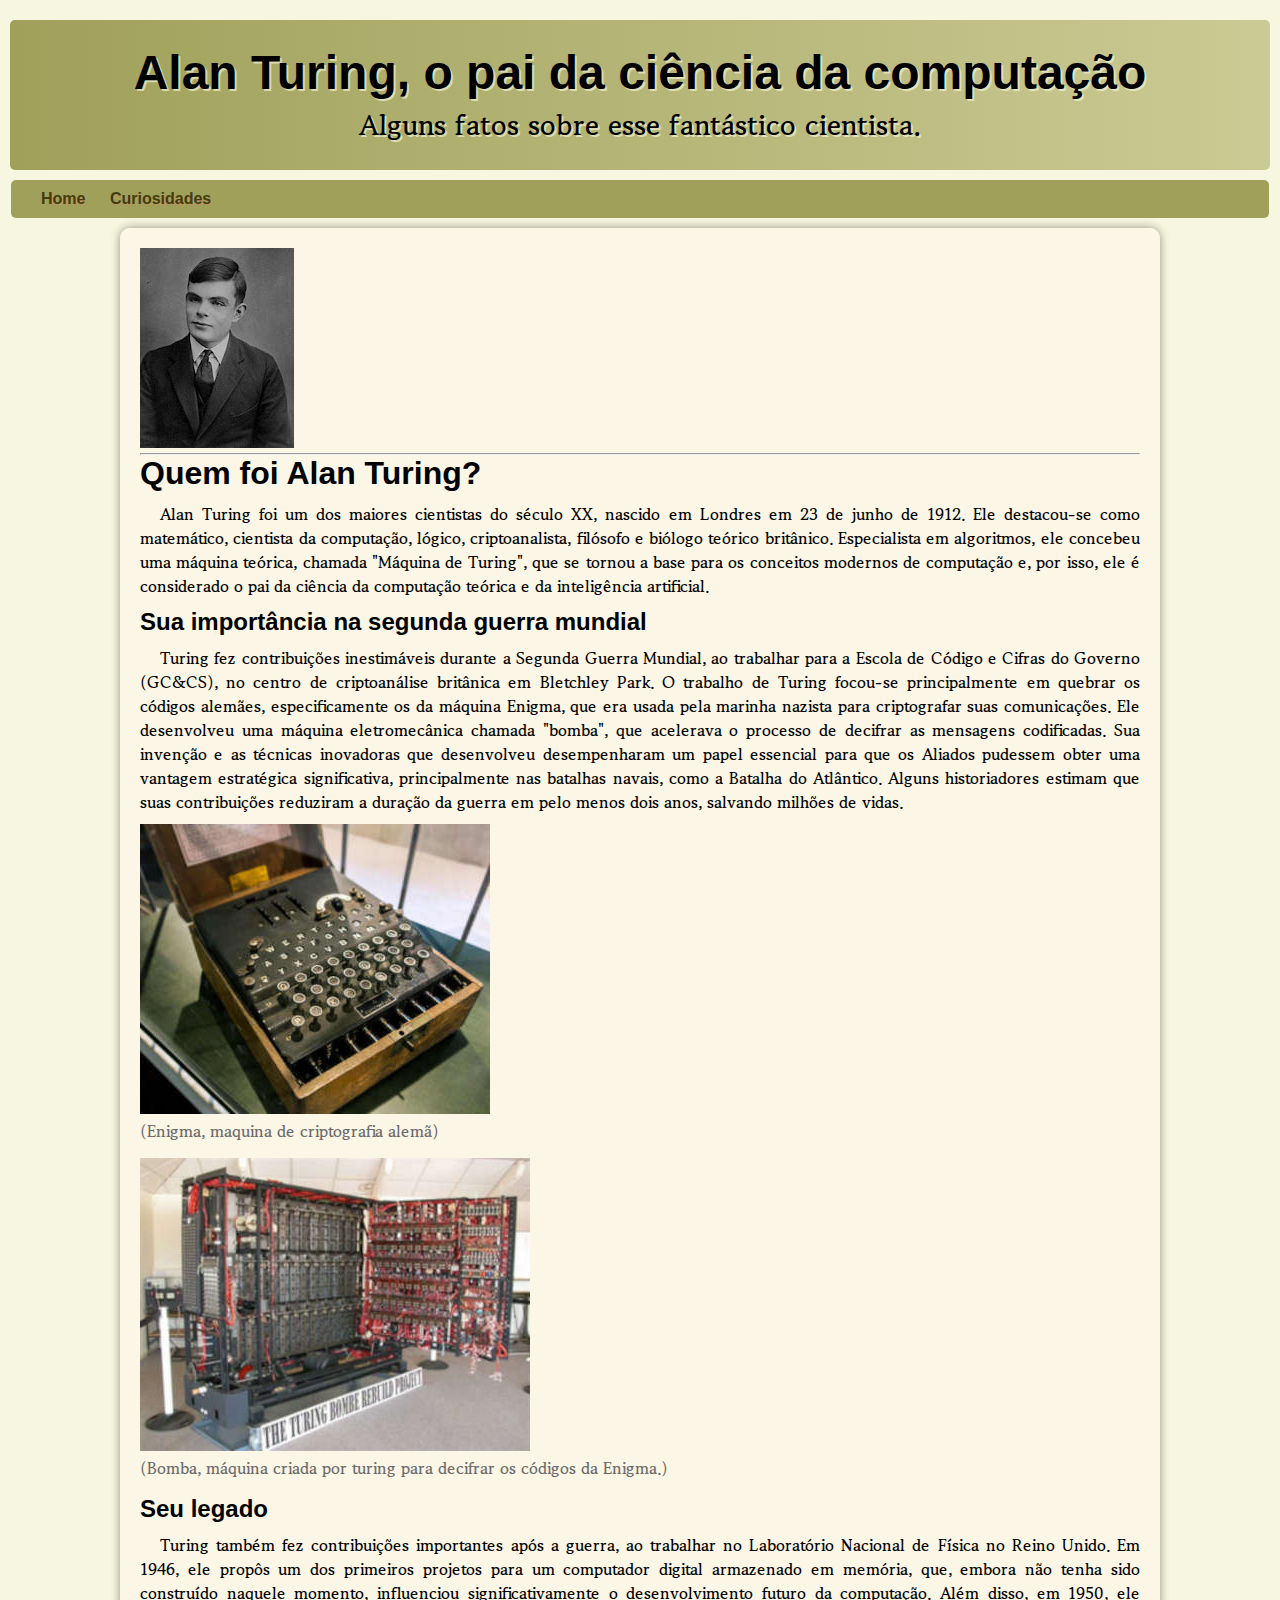
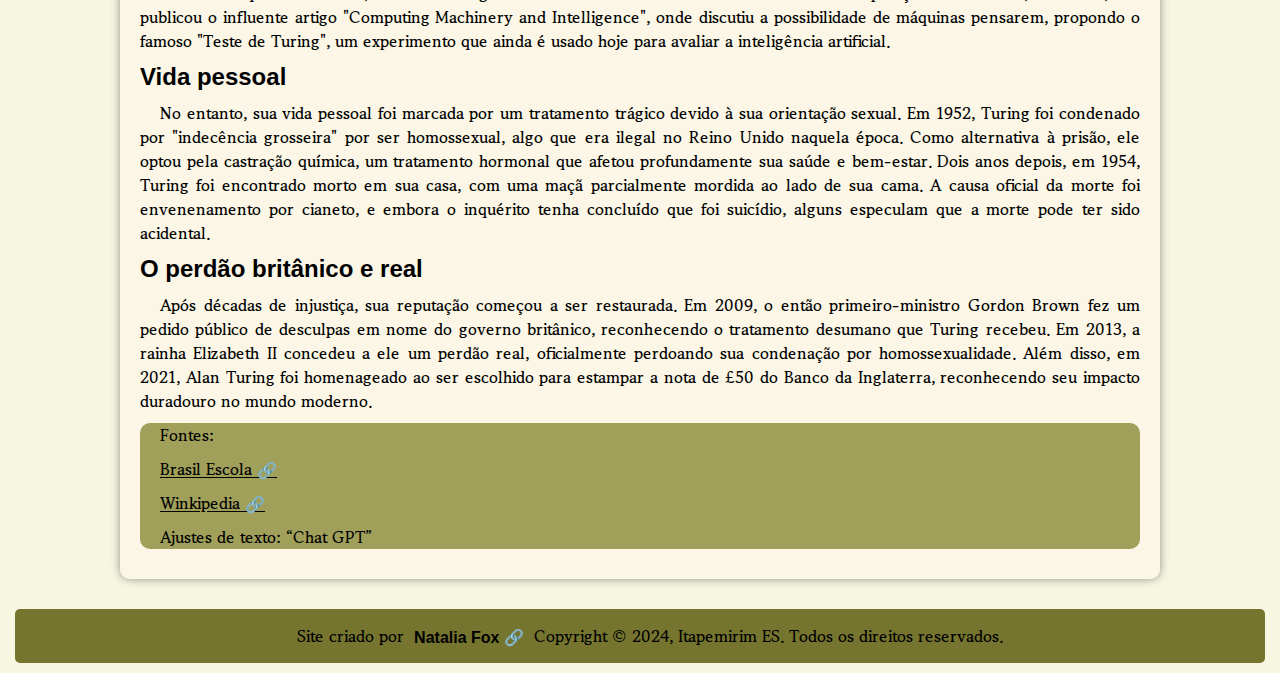
==== index.html @ 59df5462 "Initial commit" ====
<!DOCTYPE html>
<html lang="pt-br">
<head>
    <meta charset="UTF-8">
    <meta name="viewport" content="width=device-width, initial-scale=1.0">
    <title>Alan turing biografia resumida</title>
    <link rel="stylesheet" href="stylep01.css">
</head>
<body>
    <header>
        <h1>Alan Turing, o pai da ciência da computação</h1>
        <p>Alguns fatos sobre esse fantástico cientista.</p>
    </header>

    <nav>
        <a href="index.html">Home</a>
        <a href="pagina02.html">Curiosidades</a>
        
 </nav>
  
    <article>
       
    <main>
        
                <img src="Imagens/Alan Turing.jpg" alt="foto alan turing"> <hr>
                <h1>Quem foi Alan Turing?</h1>

                <p>Alan Turing foi um dos maiores cientistas do século XX, nascido em Londres em 23 de junho de 1912. Ele destacou-se como matemático, cientista da computação, lógico, criptoanalista, filósofo e biólogo teórico britânico. Especialista em algoritmos, ele concebeu uma máquina teórica, chamada "Máquina de Turing", que se tornou a base para os conceitos modernos de computação e, por isso, ele é considerado o pai da ciência da computação teórica e da inteligência artificial.</p>
                <h2>Sua importância na segunda guerra mundial</h2>
                <p>Turing fez contribuições inestimáveis durante a Segunda Guerra Mundial, ao trabalhar para a Escola de Código e Cifras do Governo (GC&CS), no centro de criptoanálise britânica em Bletchley Park. O trabalho de Turing focou-se principalmente em quebrar os códigos alemães, especificamente os da máquina Enigma, que era usada pela marinha nazista para criptografar suas comunicações. Ele desenvolveu uma máquina eletromecânica chamada "bomba", que acelerava o processo de decifrar as mensagens codificadas. Sua invenção e as técnicas inovadoras que desenvolveu desempenharam um papel essencial para que os Aliados pudessem obter uma vantagem estratégica significativa, principalmente nas batalhas navais, como a Batalha do Atlântico. Alguns historiadores estimam que suas contribuições reduziram a duração da guerra em pelo menos dois anos, salvando milhões de vidas.</p>
                
                    
                        
                            
                               
                                <picture>
                                    <source media="(max-width: 600px )" srcset="C:\Users\Admin\Desktop\Projeto\Projeto-1\Imagens\enigma-mobile.png.png">
                                    <img src="Imagens/enigma-pq.jpg" alt="enigma">
                                    
                                <p>(Enigma, maquina de criptografia alemã)</p>
                                    
                                </picture>

                                


                            <picture>
                                <source media="(max-width: 600px)" srcset="Imagens\bomba-mobile.jpg">
                                <img src="Imagens/turing-bombe-pq.jpg" alt="bomba">
                                <p>(Bomba, máquina criada por turing para decifrar os códigos da Enigma.)</p>
                            </picture>
                        
                         
                            
                    </picture>
                                            
                <h2>Seu legado</h2>
                <p>Turing também fez contribuições importantes após a guerra, ao trabalhar no Laboratório Nacional de Física no Reino Unido. Em 1946, ele propôs um dos primeiros projetos para um computador digital armazenado em memória, que, embora não tenha sido construído naquele momento, influenciou significativamente o desenvolvimento futuro da computação. Além disso, em 1950, ele publicou o influente artigo "Computing Machinery and Intelligence", onde discutiu a possibilidade de máquinas pensarem, propondo o famoso "Teste de Turing", um experimento que ainda é usado hoje para avaliar a inteligência artificial.</p>
                <h2>Vida pessoal</h2>
                <p>No entanto, sua vida pessoal foi marcada por um tratamento trágico devido à sua orientação sexual. Em 1952, Turing foi condenado por "indecência grosseira" por ser homossexual, algo que era ilegal no Reino Unido naquela época. Como alternativa à prisão, ele optou pela castração química, um tratamento hormonal que afetou profundamente sua saúde e bem-estar. Dois anos depois, em 1954, Turing foi encontrado morto em sua casa, com uma maçã parcialmente mordida ao lado de sua cama. A causa oficial da morte foi envenenamento por cianeto, e embora o inquérito tenha concluído que foi suicídio, alguns especulam que a morte pode ter sido acidental.</p>
                <h2>O perdão britânico e real</h2>
                <p>Após décadas de injustiça, sua reputação começou a ser restaurada. Em 2009, o então primeiro-ministro Gordon Brown fez um pedido público de desculpas em nome do governo britânico, reconhecendo o tratamento desumano que Turing recebeu. Em 2013, a rainha Elizabeth II concedeu a ele um perdão real, oficialmente perdoando sua condenação por homossexualidade. Além disso, em 2021, Alan Turing foi homenageado ao ser escolhido para estampar a nota de £50 do Banco da Inglaterra, reconhecendo seu impacto duradouro no mundo moderno.</p>

                <aside>
                  <p>Fontes:</p>  
                

                    <p><a href="https://brasilescola.uol.com.br/biografia/alan-mathison.htm" target="_blank" class="especial">Brasil Escola</a></p>
                    <p><a href="https://pt.wikipedia.org/wiki/Alan_Turing" target="_blank" class="especial">Winkipedia</a></p>
                    <p>Ajustes de texto: <q>Chat GPT</q></p>
                </aside>
        
    </main>

    </article>


    <footer> <p>Site criado por <a href="https://www.linkedin.com/in/natalia-souza-336a12325/" target="_blank" class="especial">Natalia Fox</a> Copyright &copy; 2024, Itapemirim ES. Todos os direitos reservados. </p></footer>
    
</body>
</html>
---- stylep01.css ----
@charset "UTF-8";

@import url('https://fonts.googleapis.com/css2?family=Gowun+Batang:wght@400;700&display=swap');

* {
    margin: 0px;
    padding: 0px;
}


.especial::after {
    content:'\00a0\1F517' ;
  
}


:root {
    --cor0:#f5f5dcda;
    --cor1:#CACA94;
    --cor2:#A0A05B;
    --cor3:#75752F;
    --cor4:#4B4B11;

--fonte-padrão: Arial, Verdana,Helvetica,sans-serif;
--fonte-destaque : 'Gowun Batang', serif;
}

body {
background-color: #f5f5dcda;
font-family: var(--fonte-destaque) ;
font-weight: bold;
text-align: justify;
margin: 10px;
padding-top: 10px;
}

header {
    background-image: linear-gradient(to left,var(--cor1), var(--cor2));
    font-family: var(--fonte-padrão);
    font-weight: bolder;
    padding: 25px;
    text-align: center;
    border-radius: 5px;
}

header h1 {
    color: black;
    font-size: 3em;
    margin-bottom: 5px;
    text-shadow: 2px 2px 0px#f5f5dca8;
}
header p {
    font-family: var(--fonte-destaque);
    font-size: 1.75em;
    color: black;
    max-width: 600px;
    padding-right: 10px;
    padding-left: 10px;
    margin: auto;
    text-shadow: 2px 2px 0px #f5f5dca8 ;
}

nav {
  background-color: var(--cor2);
  font-family:var(--fonte-padrão);
  padding:10px 20px 10px 20px;
  margin: 10px 1px;
  border-radius: 5px;
}
nav > a {
    color:#3f3f0e;
    padding: 10px;
    border-radius: 5px;
    text-decoration: none;
    text-shadow: 1px 1px 0px #d68a66a2;
    font-weight: bolder;
    transition-duration: .5s;
}

nav > a:hover {
    background-color: var(--cor1);
    padding: 8px;
    text-decoration: underline;

}
 
main {
    background-color:rgba(253, 246, 231, 0.795);
    margin: auto;
    margin-bottom: 30px;
    padding:20px;
    border-radius: 10px ;
    min-width: 320px;
    max-width: 1000px;
    box-shadow: 0px 0px 10px rgba(0, 0, 0, 0.404);
   
}
 
main h1 {
    font-family: var(--fonte-padrão);
    font-weight: bolder;
    color: black;
}
main h2{
    font-family:var(--fonte-padrão);
    font-weight: bolder;
    color: black;
}

main p {
margin: 10px 0px;
text-align: justify;
text-indent: 20px;
font-size: 1em;
    
}

main > ul {
    font-family: var(--fonte-destaque);
    font-size: 1em;
    text-indent: 20px;
    text-align: justify;
    list-style-position: outside;
    padding: -10px;
    margin-left: 10px;
    }


   picture p {
    color: rgb(110, 108, 108);
    text-indent: 0px;
    margin-top: 0px;
    margin-bottom: 15px;
   }


aside  
{
    background-color: #A0A05B;
    border-radius: 10px;
}

aside a {
    color:black;
    text-decoration: underline;
}



footer {
background-color: #75752F;
font-family:var(--fonte-padrão);
font-size: 1em;
text-indent: 20px;
text-align: center;
padding: 5px;
margin: 5px;
border-radius: 5px;
}
 
footer a {
    color: black;
    
    font-family: var(--fonte-padrão);
    text-decoration:none; 
    border-radius: 2px;
    margin: 5px;
    }

    footer p  {
     font-family: var(--fonte-destaque);
    margin: center;
    font-size: 1em;
    padding: 10px;

    }

 section {

    margin-top: 15px;
    padding: 10px;
}

section a {
        color: blue;
}
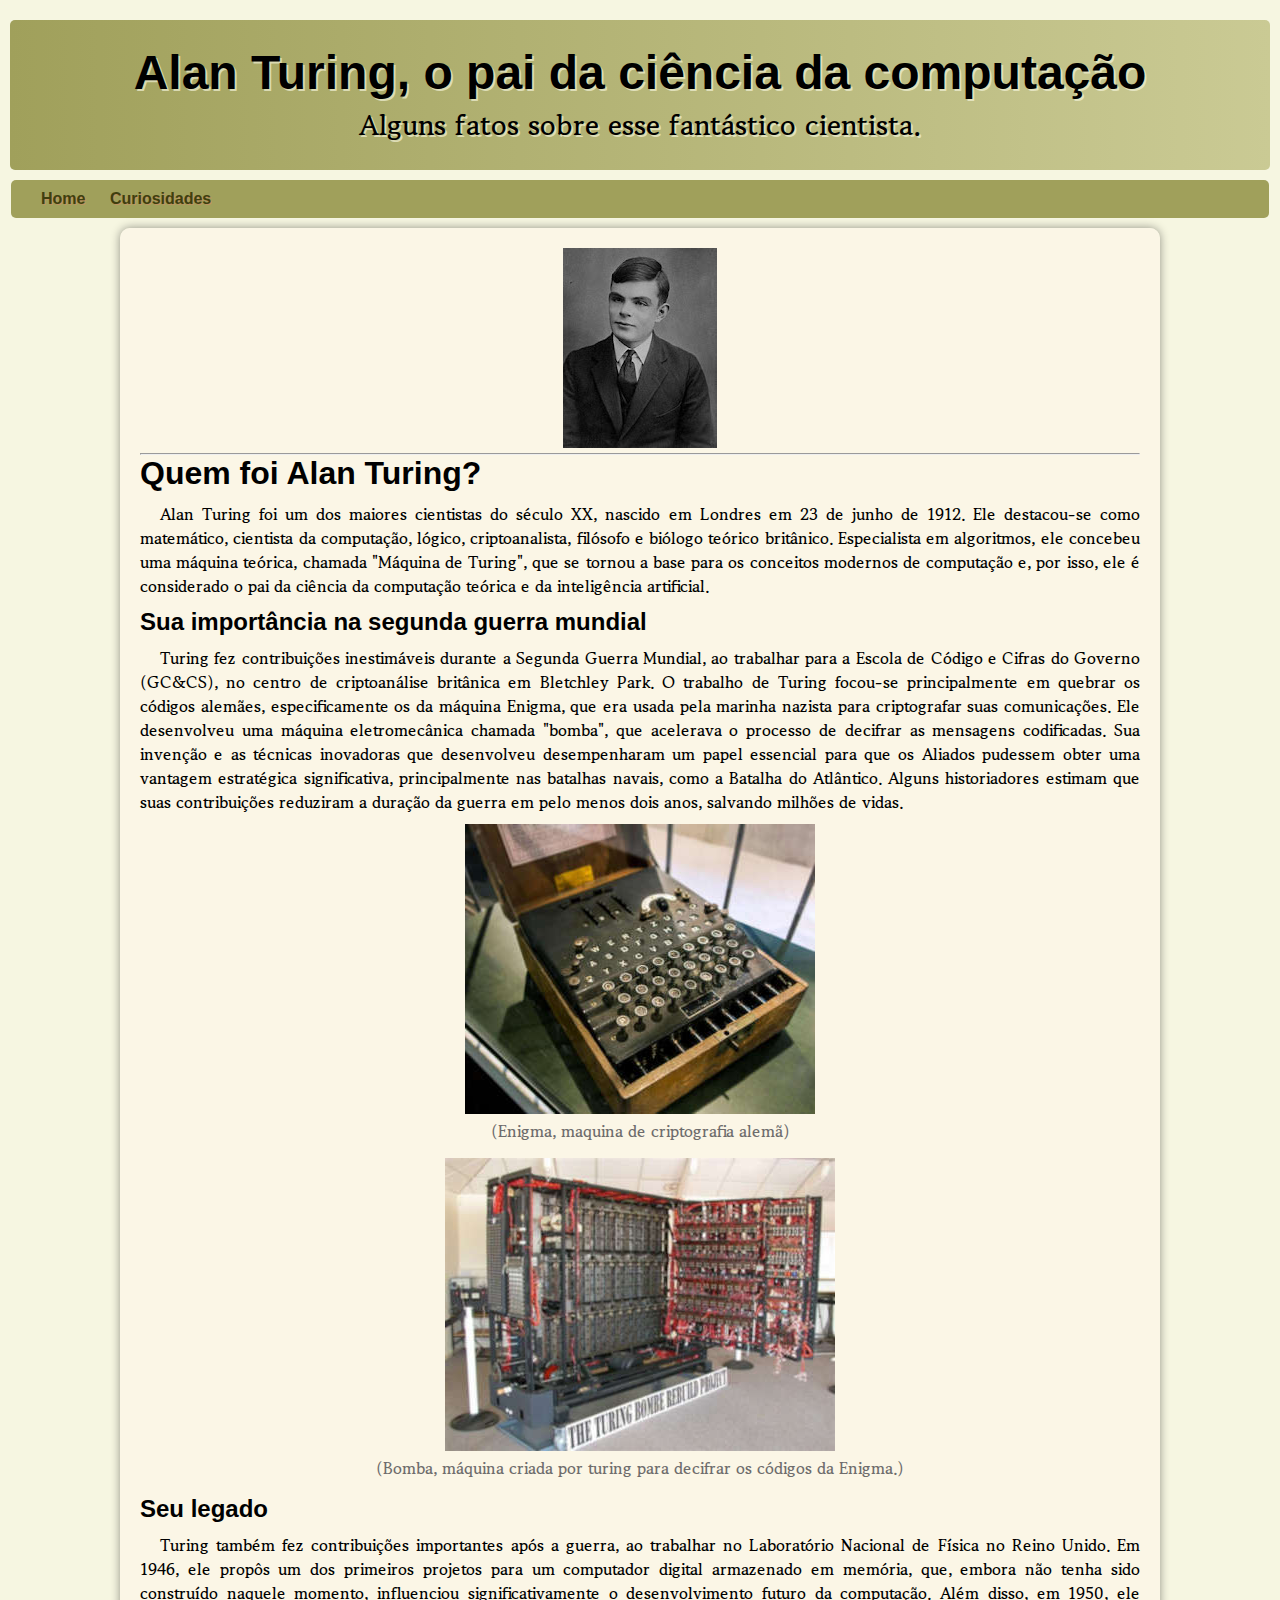
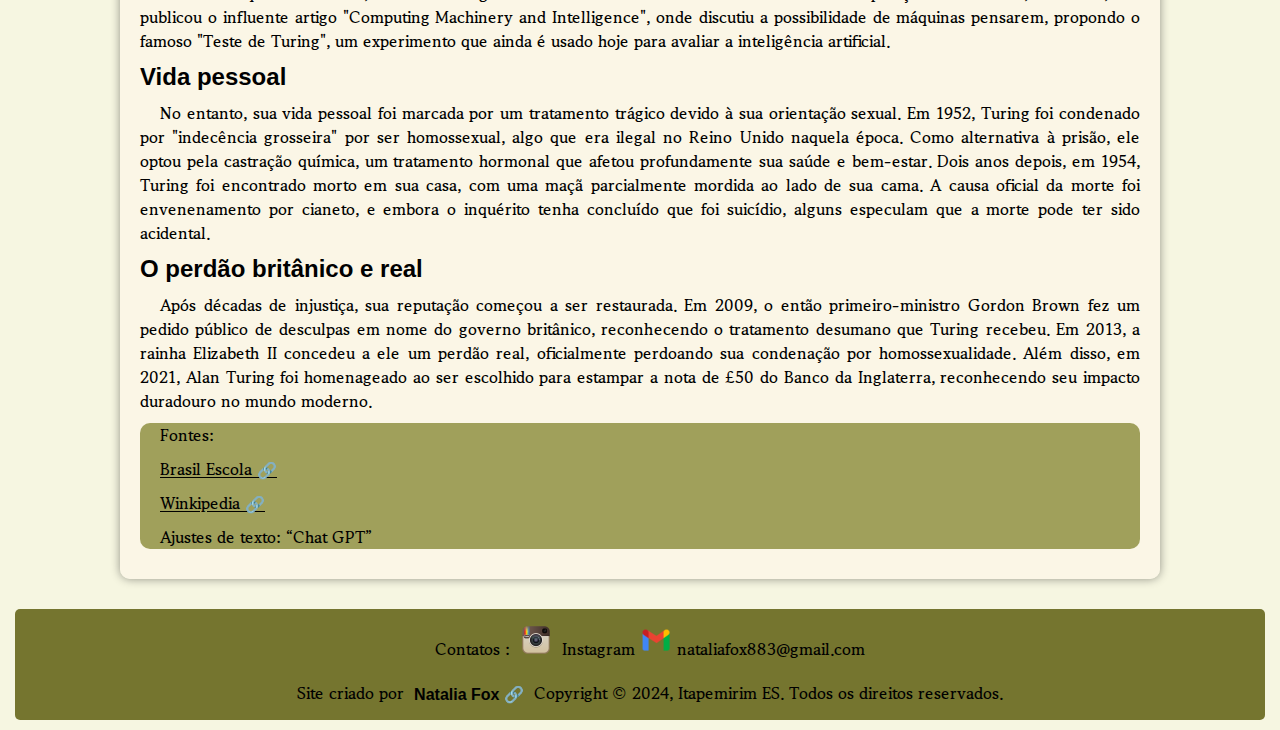
==== commit 98bd1544: "Atualização 3" ====
--- a/index.html
+++ b/index.html
@@ -21,8 +21,9 @@
     <article>
        
     <main>
-        
-                <img src="Imagens/Alan Turing.jpg" alt="foto alan turing"> <hr>
+                
+                <picture><img src="Imagens/Alan Turing.jpg" alt="foto alan turing"> </picture>
+                <hr>
                 <h1>Quem foi Alan Turing?</h1>
 
                 <p>Alan Turing foi um dos maiores cientistas do século XX, nascido em Londres em 23 de junho de 1912. Ele destacou-se como matemático, cientista da computação, lógico, criptoanalista, filósofo e biólogo teórico britânico. Especialista em algoritmos, ele concebeu uma máquina teórica, chamada "Máquina de Turing", que se tornou a base para os conceitos modernos de computação e, por isso, ele é considerado o pai da ciência da computação teórica e da inteligência artificial.</p>
@@ -34,7 +35,7 @@
                             
                                
                                 <picture>
-                                    <source media="(max-width: 600px )" srcset="C:\Users\Admin\Desktop\Projeto\Projeto-1\Imagens\enigma-mobile.png.png">
+                                    <source media="(max-width: 600px )" srcset=".\Imagens\enigma-mobile.png.png">
                                     <img src="Imagens/enigma-pq.jpg" alt="enigma">
                                     
                                 <p>(Enigma, maquina de criptografia alemã)</p>
@@ -45,7 +46,7 @@
 
 
                             <picture>
-                                <source media="(max-width: 600px)" srcset="Imagens\bomba-mobile.jpg">
+                                <source media="(max-width: 600px)" srcset=".\Imagens\bomba-mobile.jpg">
                                 <img src="Imagens/turing-bombe-pq.jpg" alt="bomba">
                                 <p>(Bomba, máquina criada por turing para decifrar os códigos da Enigma.)</p>
                             </picture>
@@ -75,7 +76,11 @@
     </article>
 
 
-    <footer> <p>Site criado por <a href="https://www.linkedin.com/in/natalia-souza-336a12325/" target="_blank" class="especial">Natalia Fox</a> Copyright &copy; 2024, Itapemirim ES. Todos os direitos reservados. </p></footer>
+    <footer> 
+        <p>Contatos : 
+            <a href="https://www.instagram.com/nataliafox883/" target="_blank"> <img src="Imagens/instagram-logo.png" alt="imagen/png"></a> Instagram  
+          <img src="Imagens/gmail-logo.png" alt="gmail"> nataliafox883@gmail.com 
+        <p>Site criado por <a href="https://www.linkedin.com/in/natalia-souza-336a12325/" target="_blank" class="especial">Natalia Fox</a> Copyright &copy; 2024, Itapemirim ES. Todos os direitos reservados. </p></footer>
     
 </body>
 </html>--- a/stylep01.css
+++ b/stylep01.css
@@ -125,12 +125,23 @@
     margin-left: 10px;
     }
 
+    picture {
+        display: block;
+        text-align: center;
+        
+    }
+        
+       
+
+        
 
    picture p {
     color: rgb(110, 108, 108);
     text-indent: 0px;
     margin-top: 0px;
     margin-bottom: 15px;
+    text-align: center;
+
    }
 
 
